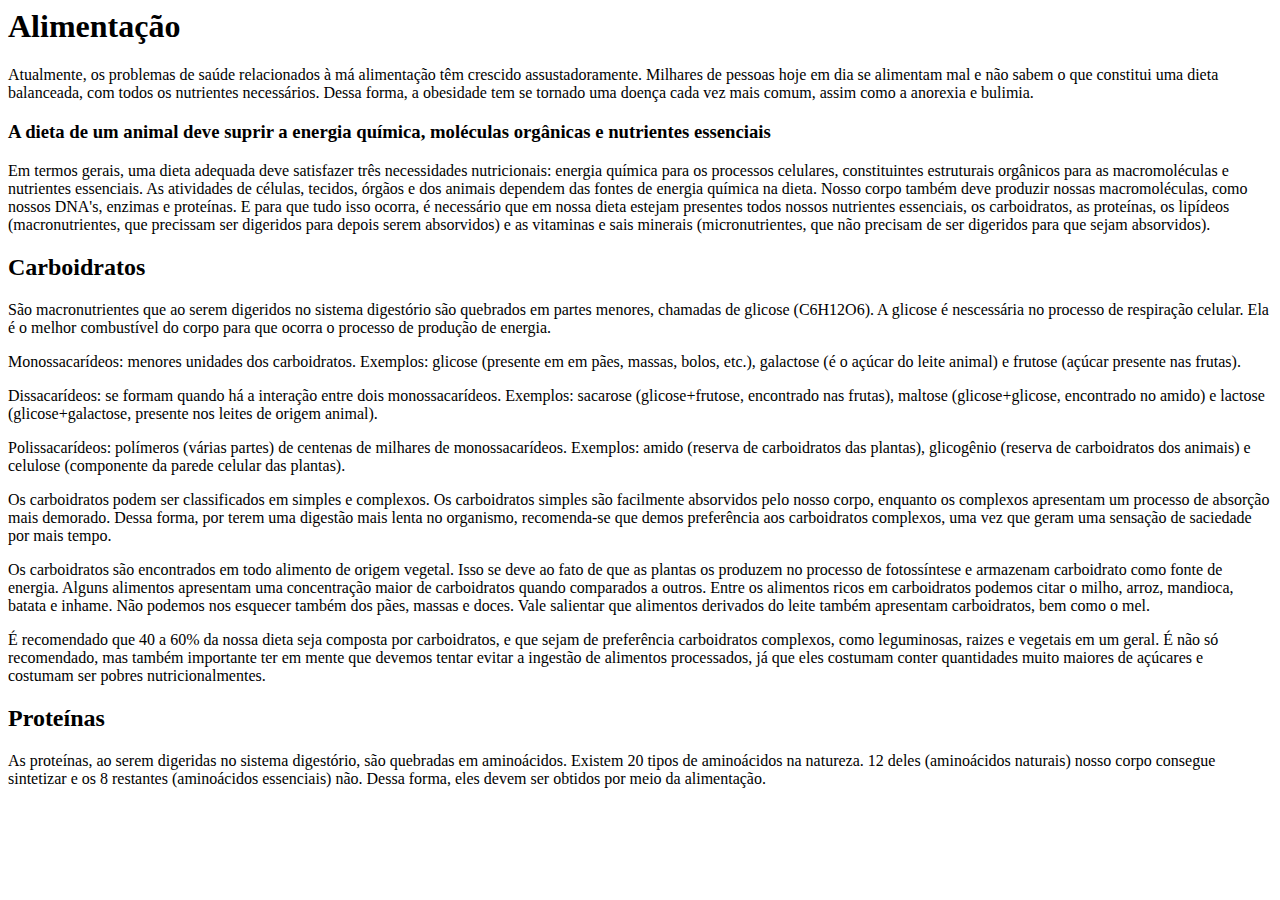
==== alimentacao/index.html @ 50980838 "Updates" ====
<html>
  <head>
    <title>Meu PrimeiroSite - Alimentação</title>
    <link
      href="https://fonts.googleapis.com/css2?family=Fira+Sans:ital,wght@0,400;0,600;0,900;1,400&display=swap"
      rel="stylesheet"
    />
    <link rel="stylesheet" href="estilo3.css" />
    <meta charset="utf-8" />
  </head>
  <body>
    <h1>Alimentação</h1>
    <p>
      Atualmente, os problemas de saúde relacionados à má alimentação têm
      crescido assustadoramente. Milhares de pessoas hoje em dia se alimentam
      mal e não sabem o que constitui uma dieta balanceada, com todos os
      nutrientes necessários. Dessa forma, a obesidade tem se tornado uma doença
      cada vez mais comum, assim como a anorexia e bulimia.
    </p>
    <h3>
      A dieta de um animal deve suprir a energia química, moléculas orgânicas e
      nutrientes essenciais
    </h3>
    <p>
      Em termos gerais, uma dieta adequada deve satisfazer três necessidades
      nutricionais: energia química para os processos celulares, constituintes
      estruturais orgânicos para as macromoléculas e nutrientes essenciais. As
      atividades de células, tecidos, órgãos e dos animais dependem das fontes
      de energia química na dieta. Nosso corpo também deve produzir nossas
      macromoléculas, como nossos DNA's, enzimas e proteínas. E para que tudo
      isso ocorra, é necessário que em nossa dieta estejam presentes todos
      nossos nutrientes essenciais, os carboidratos, as proteínas, os lipídeos
      (macronutrientes, que precissam ser digeridos para depois serem
      absorvidos) e as vitaminas e sais minerais (micronutrientes, que não
      precisam de ser digeridos para que sejam absorvidos).
    </p>
    <h2>Carboidratos</h2>
    <p>
      São macronutrientes que ao serem digeridos no sistema digestório são
      quebrados em partes menores, chamadas de glicose (C6H12O6). A glicose é
      nescessária no processo de respiração celular. Ela é o melhor combustível
      do corpo para que ocorra o processo de produção de energia.
    </p>
    <p>
      Monossacarídeos: menores unidades dos carboidratos. Exemplos: glicose
      (presente em em pães, massas, bolos, etc.), galactose (é o açúcar do leite
      animal) e frutose (açúcar presente nas frutas).
    </p>
    <p>
      Dissacarídeos: se formam quando há a interação entre dois monossacarídeos.
      Exemplos: sacarose (glicose+frutose, encontrado nas frutas), maltose
      (glicose+glicose, encontrado no amido) e lactose (glicose+galactose,
      presente nos leites de origem animal).
    </p>
    <p>
      Polissacarídeos: polímeros (várias partes) de centenas de milhares de
      monossacarídeos. Exemplos: amido (reserva de carboidratos das plantas),
      glicogênio (reserva de carboidratos dos animais) e celulose (componente da
      parede celular das plantas).
    </p>

    <p>
      Os carboidratos podem ser classificados em simples e complexos. Os
      carboidratos simples são facilmente absorvidos pelo nosso corpo, enquanto
      os complexos apresentam um processo de absorção mais demorado. Dessa
      forma, por terem uma digestão mais lenta no organismo, recomenda-se que
      demos preferência aos carboidratos complexos, uma vez que geram uma
      sensação de saciedade por mais tempo.
    </p>

    <p>
      Os carboidratos são encontrados em todo alimento de origem vegetal. Isso
      se deve ao fato de que as plantas os produzem no processo de fotossíntese
      e armazenam carboidrato como fonte de energia. Alguns alimentos apresentam
      uma concentração maior de carboidratos quando comparados a outros. Entre
      os alimentos ricos em carboidratos podemos citar o milho, arroz, mandioca,
      batata e inhame. Não podemos nos esquecer também dos pães, massas e doces.
      Vale salientar que alimentos derivados do leite também apresentam
      carboidratos, bem como o mel.
    </p>
    <p>
      É recomendado que 40 a 60% da nossa dieta seja composta por carboidratos,
      e que sejam de preferência carboidratos complexos, como leguminosas,
      raizes e vegetais em um geral. É não só recomendado, mas também importante
      ter em mente que devemos tentar evitar a ingestão de alimentos
      processados, já que eles costumam conter quantidades muito maiores de
      açúcares e costumam ser pobres nutricionalmentes.
    </p>
    <h2>Proteínas</h2>
    <p>
      As proteínas, ao serem digeridas no sistema digestório, são quebradas em
      aminoácidos. Existem 20 tipos de aminoácidos na natureza. 12 deles
      (aminoácidos naturais) nosso corpo consegue sintetizar e os 8 restantes
      (aminoácidos essenciais) não. Dessa forma, eles devem ser obtidos por meio
      da alimentação.
    </p>
  </body>
</html>
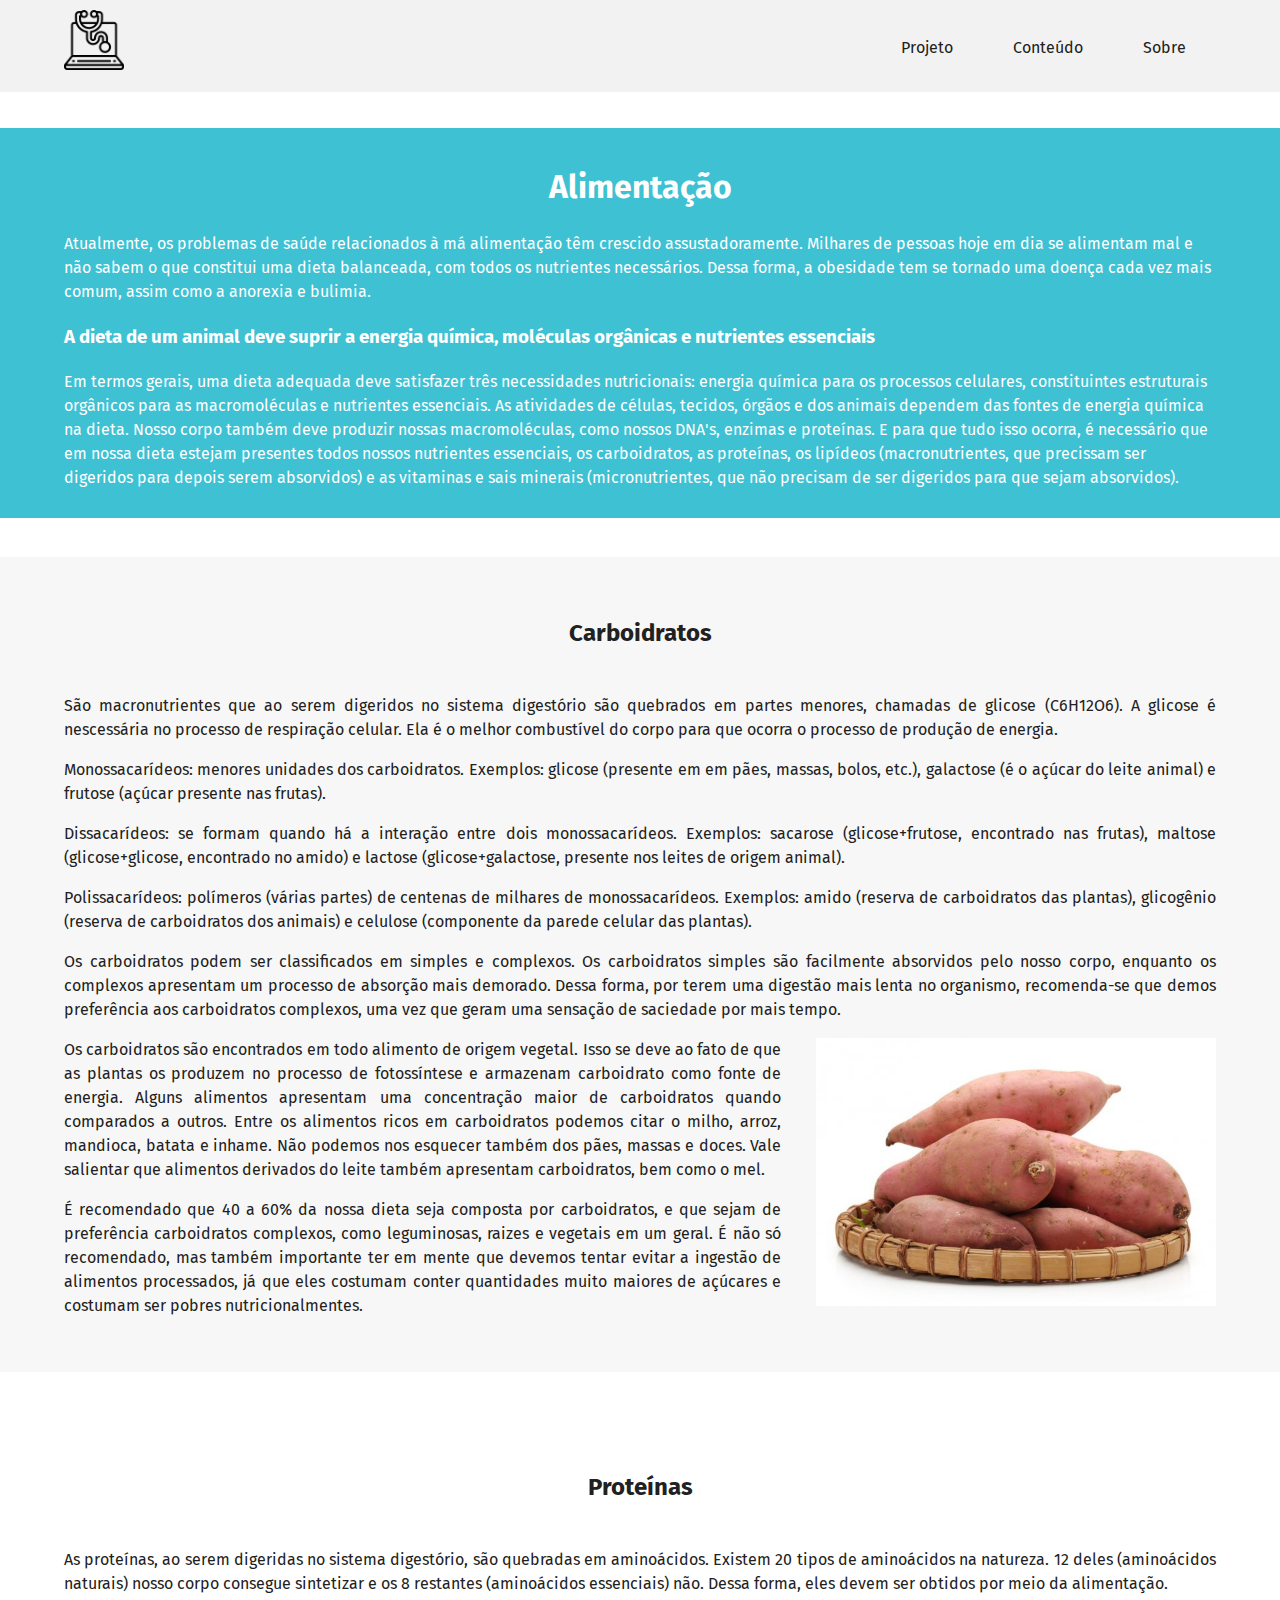
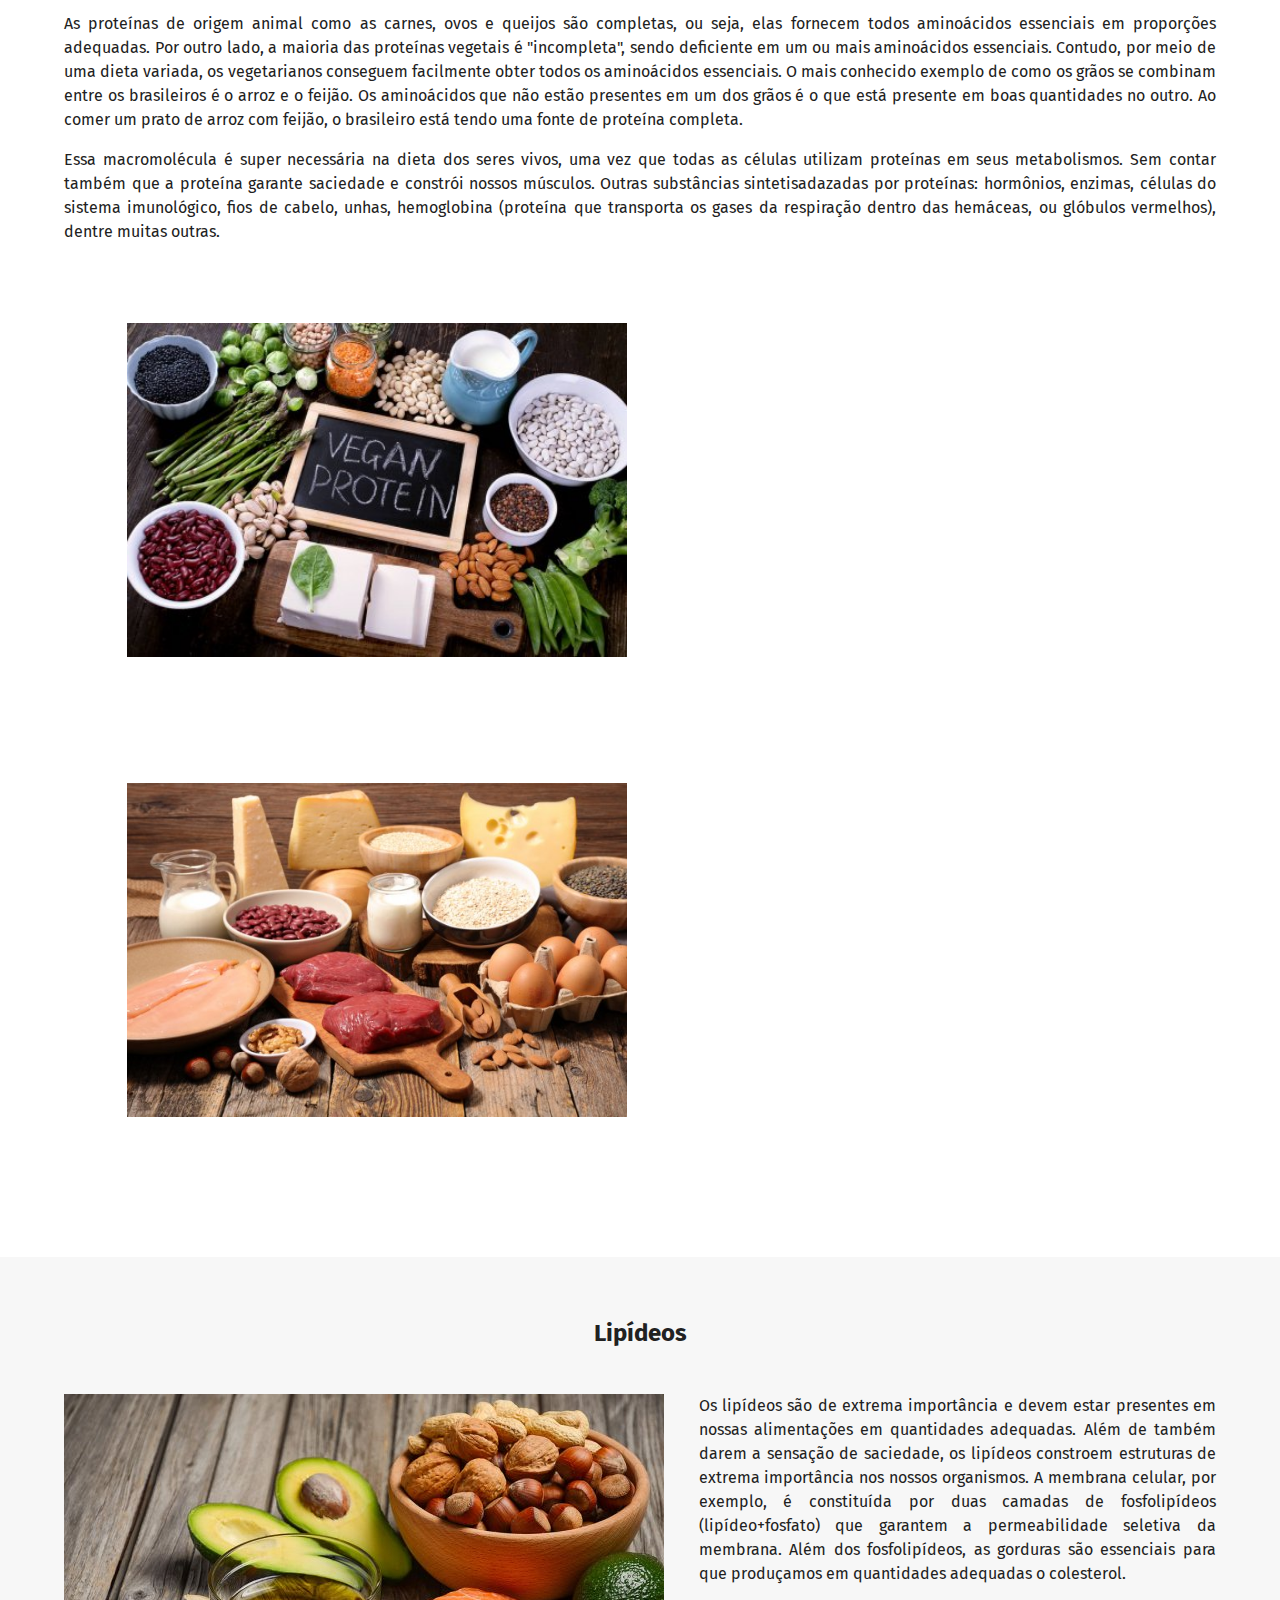
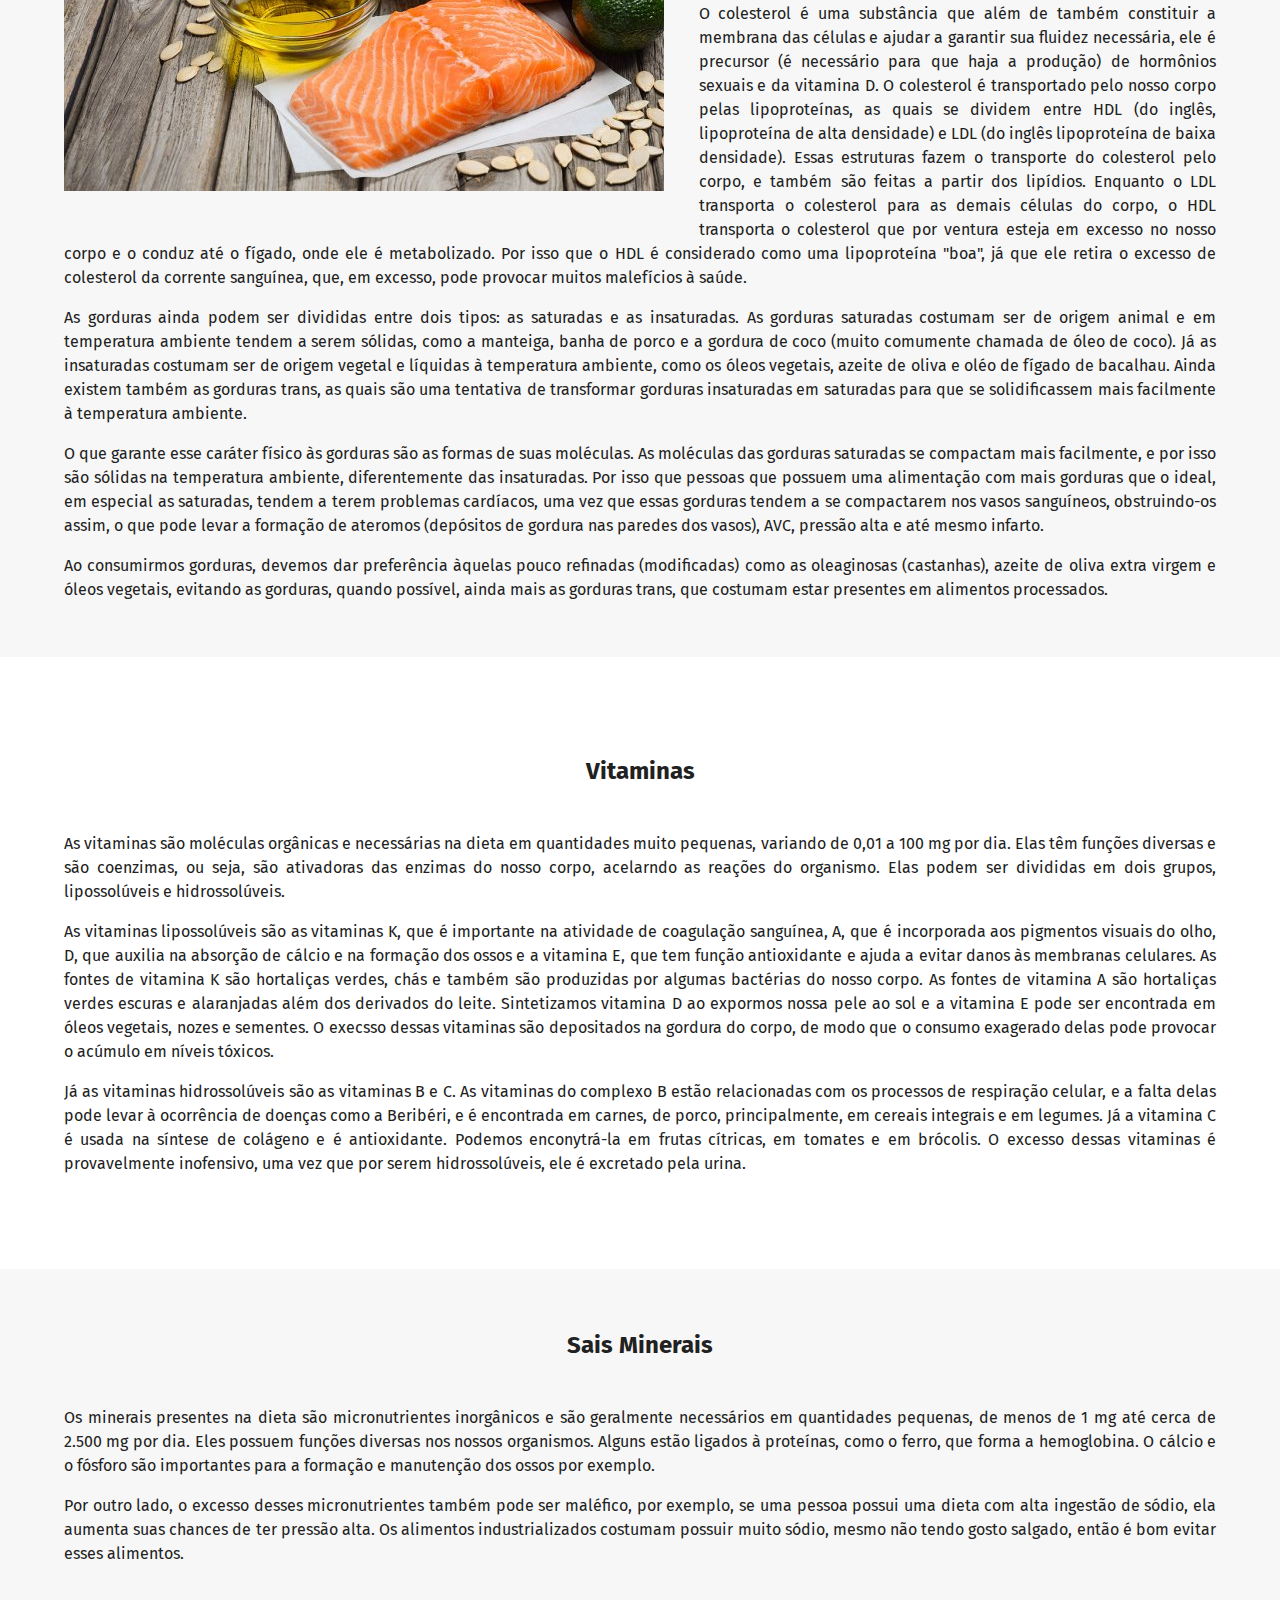
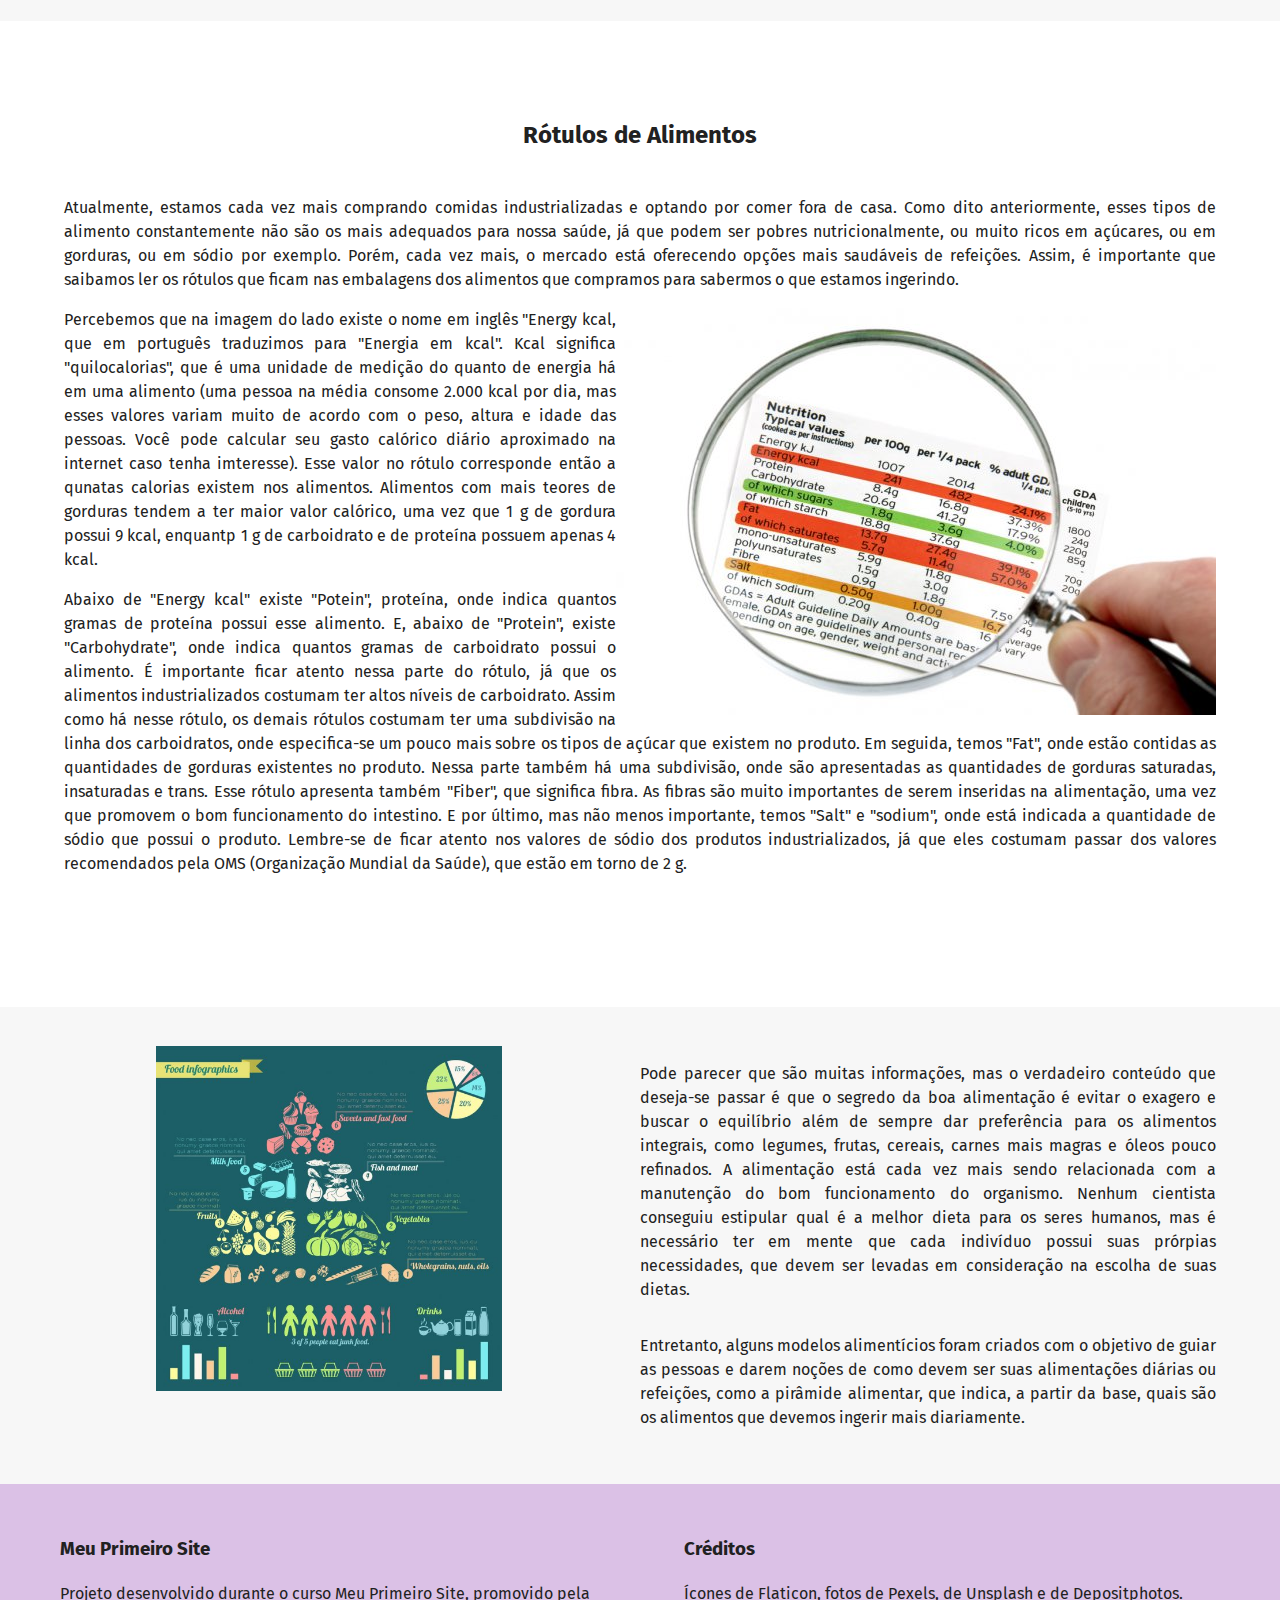
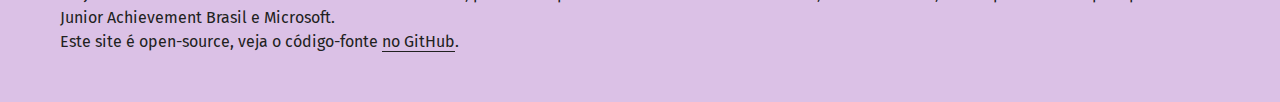
==== commit df80a34e: "teste" ====
--- a/alimentacao/index.html
+++ b/alimentacao/index.html
@@ -5,94 +5,344 @@
       href="https://fonts.googleapis.com/css2?family=Fira+Sans:ital,wght@0,400;0,600;0,900;1,400&display=swap"
       rel="stylesheet"
     />
-    <link rel="stylesheet" href="estilo3.css" />
+    <link rel="stylesheet" href="../main.css" />
+    <link rel="stylesheet" href="./alimentacao.css" />
     <meta charset="utf-8" />
   </head>
   <body>
-    <h1>Alimentação</h1>
-    <p>
-      Atualmente, os problemas de saúde relacionados à má alimentação têm
-      crescido assustadoramente. Milhares de pessoas hoje em dia se alimentam
-      mal e não sabem o que constitui uma dieta balanceada, com todos os
-      nutrientes necessários. Dessa forma, a obesidade tem se tornado uma doença
-      cada vez mais comum, assim como a anorexia e bulimia.
-    </p>
-    <h3>
-      A dieta de um animal deve suprir a energia química, moléculas orgânicas e
-      nutrientes essenciais
-    </h3>
-    <p>
-      Em termos gerais, uma dieta adequada deve satisfazer três necessidades
-      nutricionais: energia química para os processos celulares, constituintes
-      estruturais orgânicos para as macromoléculas e nutrientes essenciais. As
-      atividades de células, tecidos, órgãos e dos animais dependem das fontes
-      de energia química na dieta. Nosso corpo também deve produzir nossas
-      macromoléculas, como nossos DNA's, enzimas e proteínas. E para que tudo
-      isso ocorra, é necessário que em nossa dieta estejam presentes todos
-      nossos nutrientes essenciais, os carboidratos, as proteínas, os lipídeos
-      (macronutrientes, que precissam ser digeridos para depois serem
-      absorvidos) e as vitaminas e sais minerais (micronutrientes, que não
-      precisam de ser digeridos para que sejam absorvidos).
-    </p>
-    <h2>Carboidratos</h2>
-    <p>
-      São macronutrientes que ao serem digeridos no sistema digestório são
-      quebrados em partes menores, chamadas de glicose (C6H12O6). A glicose é
-      nescessária no processo de respiração celular. Ela é o melhor combustível
-      do corpo para que ocorra o processo de produção de energia.
-    </p>
-    <p>
-      Monossacarídeos: menores unidades dos carboidratos. Exemplos: glicose
-      (presente em em pães, massas, bolos, etc.), galactose (é o açúcar do leite
-      animal) e frutose (açúcar presente nas frutas).
-    </p>
-    <p>
-      Dissacarídeos: se formam quando há a interação entre dois monossacarídeos.
-      Exemplos: sacarose (glicose+frutose, encontrado nas frutas), maltose
-      (glicose+glicose, encontrado no amido) e lactose (glicose+galactose,
-      presente nos leites de origem animal).
-    </p>
-    <p>
-      Polissacarídeos: polímeros (várias partes) de centenas de milhares de
-      monossacarídeos. Exemplos: amido (reserva de carboidratos das plantas),
-      glicogênio (reserva de carboidratos dos animais) e celulose (componente da
-      parede celular das plantas).
-    </p>
+    <header>
+      <div>
+        <a href="/">
+          <img src="../logo.png" alt="Estetoscópio" id="logo" />
+        </a>
+      </div>
+      <ul id="menu">
+        <li><a href="#project">Projeto</a></li>
+        <li><a href="#options">Conteúdo</a></li>
+        <li><a href="#about">Sobre</a></li>
+      </ul>
+    </header>
+    <section id="alimentation">
+      <h1 class="center">Alimentação</h1>
+      <p>
+        Atualmente, os problemas de saúde relacionados à má alimentação têm
+        crescido assustadoramente. Milhares de pessoas hoje em dia se alimentam
+        mal e não sabem o que constitui uma dieta balanceada, com todos os
+        nutrientes necessários. Dessa forma, a obesidade tem se tornado uma
+        doença cada vez mais comum, assim como a anorexia e bulimia.
+      </p>
+      <h3>
+        A dieta de um animal deve suprir a energia química, moléculas orgânicas
+        e nutrientes essenciais
+      </h3>
+      <p>
+        Em termos gerais, uma dieta adequada deve satisfazer três necessidades
+        nutricionais: energia química para os processos celulares, constituintes
+        estruturais orgânicos para as macromoléculas e nutrientes essenciais. As
+        atividades de células, tecidos, órgãos e dos animais dependem das fontes
+        de energia química na dieta. Nosso corpo também deve produzir nossas
+        macromoléculas, como nossos DNA's, enzimas e proteínas. E para que tudo
+        isso ocorra, é necessário que em nossa dieta estejam presentes todos
+        nossos nutrientes essenciais, os carboidratos, as proteínas, os lipídeos
+        (macronutrientes, que precissam ser digeridos para depois serem
+        absorvidos) e as vitaminas e sais minerais (micronutrientes, que não
+        precisam de ser digeridos para que sejam absorvidos).
+      </p>
+    </section>
+    <section id="carb">
+      <h2 class="center">Carboidratos</h2>
+      <p>
+        São macronutrientes que ao serem digeridos no sistema digestório são
+        quebrados em partes menores, chamadas de glicose (C6H12O6). A glicose é
+        nescessária no processo de respiração celular. Ela é o melhor
+        combustível do corpo para que ocorra o processo de produção de energia.
+      </p>
+      <p>
+        Monossacarídeos: menores unidades dos carboidratos. Exemplos: glicose
+        (presente em em pães, massas, bolos, etc.), galactose (é o açúcar do
+        leite animal) e frutose (açúcar presente nas frutas).
+      </p>
+      <p>
+        Dissacarídeos: se formam quando há a interação entre dois
+        monossacarídeos. Exemplos: sacarose (glicose+frutose, encontrado nas
+        frutas), maltose (glicose+glicose, encontrado no amido) e lactose
+        (glicose+galactose, presente nos leites de origem animal).
+      </p>
+      <p>
+        Polissacarídeos: polímeros (várias partes) de centenas de milhares de
+        monossacarídeos. Exemplos: amido (reserva de carboidratos das plantas),
+        glicogênio (reserva de carboidratos dos animais) e celulose (componente
+        da parede celular das plantas).
+      </p>
 
-    <p>
-      Os carboidratos podem ser classificados em simples e complexos. Os
-      carboidratos simples são facilmente absorvidos pelo nosso corpo, enquanto
-      os complexos apresentam um processo de absorção mais demorado. Dessa
-      forma, por terem uma digestão mais lenta no organismo, recomenda-se que
-      demos preferência aos carboidratos complexos, uma vez que geram uma
-      sensação de saciedade por mais tempo.
-    </p>
+      <p>
+        Os carboidratos podem ser classificados em simples e complexos. Os
+        carboidratos simples são facilmente absorvidos pelo nosso corpo,
+        enquanto os complexos apresentam um processo de absorção mais demorado.
+        Dessa forma, por terem uma digestão mais lenta no organismo,
+        recomenda-se que demos preferência aos carboidratos complexos, uma vez
+        que geram uma sensação de saciedade por mais tempo.
+      </p>
+      <img
+        src="./sweet-potato.jpg"
+        alt="Batata Doce, uma fonte super saudável de carboidrato"
+      />
+      <p>
+        Os carboidratos são encontrados em todo alimento de origem vegetal. Isso
+        se deve ao fato de que as plantas os produzem no processo de
+        fotossíntese e armazenam carboidrato como fonte de energia. Alguns
+        alimentos apresentam uma concentração maior de carboidratos quando
+        comparados a outros. Entre os alimentos ricos em carboidratos podemos
+        citar o milho, arroz, mandioca, batata e inhame. Não podemos nos
+        esquecer também dos pães, massas e doces. Vale salientar que alimentos
+        derivados do leite também apresentam carboidratos, bem como o mel.
+      </p>
+      <p>
+        É recomendado que 40 a 60% da nossa dieta seja composta por
+        carboidratos, e que sejam de preferência carboidratos complexos, como
+        leguminosas, raizes e vegetais em um geral. É não só recomendado, mas
+        também importante ter em mente que devemos tentar evitar a ingestão de
+        alimentos processados, já que eles costumam conter quantidades muito
+        maiores de açúcares e costumam ser pobres nutricionalmentes.
+      </p>
+    </section>
+    <section id="protein">
+      <h2 class="center">Proteínas</h2>
+      <p>
+        As proteínas, ao serem digeridas no sistema digestório, são quebradas em
+        aminoácidos. Existem 20 tipos de aminoácidos na natureza. 12 deles
+        (aminoácidos naturais) nosso corpo consegue sintetizar e os 8 restantes
+        (aminoácidos essenciais) não. Dessa forma, eles devem ser obtidos por
+        meio da alimentação.
+      </p>
+      <p>
+        As proteínas de origem animal como as carnes, ovos e queijos são
+        completas, ou seja, elas fornecem todos aminoácidos essenciais em
+        proporções adequadas. Por outro lado, a maioria das proteínas vegetais é
+        "incompleta", sendo deficiente em um ou mais aminoácidos essenciais.
+        Contudo, por meio de uma dieta variada, os vegetarianos conseguem
+        facilmente obter todos os aminoácidos essenciais. O mais conhecido
+        exemplo de como os grãos se combinam entre os brasileiros é o arroz e o
+        feijão. Os aminoácidos que não estão presentes em um dos grãos é o que
+        está presente em boas quantidades no outro. Ao comer um prato de arroz
+        com feijão, o brasileiro está tendo uma fonte de proteína completa.
+      </p>
+      <p>
+        Essa macromolécula é super necessária na dieta dos seres vivos, uma vez
+        que todas as células utilizam proteínas em seus metabolismos. Sem contar
+        também que a proteína garante saciedade e constrói nossos músculos.
+        Outras substâncias sintetisadazadas por proteínas: hormônios, enzimas,
+        células do sistema imunológico, fios de cabelo, unhas, hemoglobina
+        (proteína que transporta os gases da respiração dentro das hemáceas, ou
+        glóbulos vermelhos), dentre muitas outras.
+      </p>
+      <img
+        src="./vegan-protein.jpg"
+        alt="Fontes de proteína de origem vegetal"
+      />
+      <img src="./protein.jpg" alt="Fontes de proteína de origem animal" />
+    </section>
+    <section id="fat">
+      <h2 class="center">Lipídeos</h2>
+      <img src="./fat.jpg" alt="Fontes saudáveis de gorduras" />
+      <p>
+        Os lipídeos são de extrema importância e devem estar presentes em nossas
+        alimentações em quantidades adequadas. Além de também darem a sensação
+        de saciedade, os lipídeos constroem estruturas de extrema importância
+        nos nossos organismos. A membrana celular, por exemplo, é constituída
+        por duas camadas de fosfolipídeos (lipídeo+fosfato) que garantem a
+        permeabilidade seletiva da membrana. Além dos fosfolipídeos, as gorduras
+        são essenciais para que produçamos em quantidades adequadas o
+        colesterol.
+      </p>
+      <p>
+        O colesterol é uma substância que além de também constituir a membrana
+        das células e ajudar a garantir sua fluidez necessária, ele é precursor
+        (é necessário para que haja a produção) de hormônios sexuais e da
+        vitamina D. O colesterol é transportado pelo nosso corpo pelas
+        lipoproteínas, as quais se dividem entre HDL (do inglês, lipoproteína de
+        alta densidade) e LDL (do inglês lipoproteína de baixa densidade). Essas
+        estruturas fazem o transporte do colesterol pelo corpo, e também são
+        feitas a partir dos lipídios. Enquanto o LDL transporta o colesterol
+        para as demais células do corpo, o HDL transporta o colesterol que por
+        ventura esteja em excesso no nosso corpo e o conduz até o fígado, onde
+        ele é metabolizado. Por isso que o HDL é considerado como uma
+        lipoproteína "boa", já que ele retira o excesso de colesterol da
+        corrente sanguínea, que, em excesso, pode provocar muitos malefícios à
+        saúde.
+      </p>
+      <p>
+        As gorduras ainda podem ser divididas entre dois tipos: as saturadas e
+        as insaturadas. As gorduras saturadas costumam ser de origem animal e em
+        temperatura ambiente tendem a serem sólidas, como a manteiga, banha de
+        porco e a gordura de coco (muito comumente chamada de óleo de coco). Já
+        as insaturadas costumam ser de origem vegetal e líquidas à temperatura
+        ambiente, como os óleos vegetais, azeite de oliva e oléo de fígado de
+        bacalhau. Ainda existem também as gorduras trans, as quais são uma
+        tentativa de transformar gorduras insaturadas em saturadas para que se
+        solidificassem mais facilmente à temperatura ambiente.
+      </p>
+      <p>
+        O que garante esse caráter físico às gorduras são as formas de suas
+        moléculas. As moléculas das gorduras saturadas se compactam mais
+        facilmente, e por isso são sólidas na temperatura ambiente,
+        diferentemente das insaturadas. Por isso que pessoas que possuem uma
+        alimentação com mais gorduras que o ideal, em especial as saturadas,
+        tendem a terem problemas cardíacos, uma vez que essas gorduras tendem a
+        se compactarem nos vasos sanguíneos, obstruindo-os assim, o que pode
+        levar a formação de ateromos (depósitos de gordura nas paredes dos
+        vasos), AVC, pressão alta e até mesmo infarto.
+      </p>
+      <p>
+        Ao consumirmos gorduras, devemos dar preferência àquelas pouco refinadas
+        (modificadas) como as oleaginosas (castanhas), azeite de oliva extra
+        virgem e óleos vegetais, evitando as gorduras, quando possível, ainda
+        mais as gorduras trans, que costumam estar presentes em alimentos
+        processados.
+      </p>
+    </section>
+    <section id="vitamin">
+      <h2 class="center">Vitaminas</h2>
+      <p>
+        As vitaminas são moléculas orgânicas e necessárias na dieta em
+        quantidades muito pequenas, variando de 0,01 a 100 mg por dia. Elas têm
+        funções diversas e são coenzimas, ou seja, são ativadoras das enzimas do
+        nosso corpo, acelarndo as reações do organismo. Elas podem ser divididas
+        em dois grupos, lipossolúveis e hidrossolúveis.
+      </p>
 
-    <p>
-      Os carboidratos são encontrados em todo alimento de origem vegetal. Isso
-      se deve ao fato de que as plantas os produzem no processo de fotossíntese
-      e armazenam carboidrato como fonte de energia. Alguns alimentos apresentam
-      uma concentração maior de carboidratos quando comparados a outros. Entre
-      os alimentos ricos em carboidratos podemos citar o milho, arroz, mandioca,
-      batata e inhame. Não podemos nos esquecer também dos pães, massas e doces.
-      Vale salientar que alimentos derivados do leite também apresentam
-      carboidratos, bem como o mel.
-    </p>
-    <p>
-      É recomendado que 40 a 60% da nossa dieta seja composta por carboidratos,
-      e que sejam de preferência carboidratos complexos, como leguminosas,
-      raizes e vegetais em um geral. É não só recomendado, mas também importante
-      ter em mente que devemos tentar evitar a ingestão de alimentos
-      processados, já que eles costumam conter quantidades muito maiores de
-      açúcares e costumam ser pobres nutricionalmentes.
-    </p>
-    <h2>Proteínas</h2>
-    <p>
-      As proteínas, ao serem digeridas no sistema digestório, são quebradas em
-      aminoácidos. Existem 20 tipos de aminoácidos na natureza. 12 deles
-      (aminoácidos naturais) nosso corpo consegue sintetizar e os 8 restantes
-      (aminoácidos essenciais) não. Dessa forma, eles devem ser obtidos por meio
-      da alimentação.
-    </p>
+      <p>
+        As vitaminas lipossolúveis são as vitaminas K, que é importante na
+        atividade de coagulação sanguínea, A, que é incorporada aos pigmentos
+        visuais do olho, D, que auxilia na absorção de cálcio e na formação dos
+        ossos e a vitamina E, que tem função antioxidante e ajuda a evitar danos
+        às membranas celulares. As fontes de vitamina K são hortaliças verdes,
+        chás e também são produzidas por algumas bactérias do nosso corpo. As
+        fontes de vitamina A são hortaliças verdes escuras e alaranjadas além
+        dos derivados do leite. Sintetizamos vitamina D ao expormos nossa pele
+        ao sol e a vitamina E pode ser encontrada em óleos vegetais, nozes e
+        sementes. O execsso dessas vitaminas são depositados na gordura do
+        corpo, de modo que o consumo exagerado delas pode provocar o acúmulo em
+        níveis tóxicos.
+      </p>
+      <p>
+        Já as vitaminas hidrossolúveis são as vitaminas B e C. As vitaminas do
+        complexo B estão relacionadas com os processos de respiração celular, e
+        a falta delas pode levar à ocorrência de doenças como a Beribéri, e é
+        encontrada em carnes, de porco, principalmente, em cereais integrais e
+        em legumes. Já a vitamina C é usada na síntese de colágeno e é
+        antioxidante. Podemos enconytrá-la em frutas cítricas, em tomates e em
+        brócolis. O excesso dessas vitaminas é provavelmente inofensivo, uma vez
+        que por serem hidrossolúveis, ele é excretado pela urina.
+      </p>
+    </section>
+    <section id="mineral">
+      <h2 class="center">Sais Minerais</h2>
+      <p>
+        Os minerais presentes na dieta são micronutrientes inorgânicos e são
+        geralmente necessários em quantidades pequenas, de menos de 1 mg até
+        cerca de 2.500 mg por dia. Eles possuem funções diversas nos nossos
+        organismos. Alguns estão ligados à proteínas, como o ferro, que forma a
+        hemoglobina. O cálcio e o fósforo são importantes para a formação e
+        manutenção dos ossos por exemplo.
+      </p>
+      <p>
+        Por outro lado, o excesso desses micronutrientes também pode ser
+        maléfico, por exemplo, se uma pessoa possui uma dieta com alta ingestão
+        de sódio, ela aumenta suas chances de ter pressão alta. Os alimentos
+        industrializados costumam possuir muito sódio, mesmo não tendo gosto
+        salgado, então é bom evitar esses alimentos.
+      </p>
+    </section>
+    <section id="nutrition-label">
+      <h2 class="center">Rótulos de Alimentos</h2>
+      <p>
+        Atualmente, estamos cada vez mais comprando comidas industrializadas e
+        optando por comer fora de casa. Como dito anteriormente, esses tipos de
+        alimento constantemente não são os mais adequados para nossa saúde, já
+        que podem ser pobres nutricionalmente, ou muito ricos em açúcares, ou em
+        gorduras, ou em sódio por exemplo. Porém, cada vez mais, o mercado está
+        oferecendo opções mais saudáveis de refeições. Assim, é importante que
+        saibamos ler os rótulos que ficam nas embalagens dos alimentos que
+        compramos para sabermos o que estamos ingerindo.
+      </p>
+      <img src="./rotulos.jpg" alt="Imagem de um Rótulo" />
+      <p>
+        Percebemos que na imagem do lado existe o nome em inglês "Energy kcal,
+        que em português traduzimos para "Energia em kcal". Kcal significa
+        "quilocalorias", que é uma unidade de medição do quanto de energia há em
+        uma alimento (uma pessoa na média consome 2.000 kcal por dia, mas esses
+        valores variam muito de acordo com o peso, altura e idade das pessoas.
+        Você pode calcular seu gasto calórico diário aproximado na internet caso
+        tenha imteresse). Esse valor no rótulo corresponde então a qunatas
+        calorias existem nos alimentos. Alimentos com mais teores de gorduras
+        tendem a ter maior valor calórico, uma vez que 1 g de gordura possui 9
+        kcal, enquantp 1 g de carboidrato e de proteína possuem apenas 4 kcal.
+      </p>
+      <p>
+        Abaixo de "Energy kcal" existe "Potein", proteína, onde indica quantos
+        gramas de proteína possui esse alimento. E, abaixo de "Protein", existe
+        "Carbohydrate", onde indica quantos gramas de carboidrato possui o
+        alimento. É importante ficar atento nessa parte do rótulo, já que os
+        alimentos industrializados costumam ter altos níveis de carboidrato.
+        Assim como há nesse rótulo, os demais rótulos costumam ter uma
+        subdivisão na linha dos carboidratos, onde especifica-se um pouco mais
+        sobre os tipos de açúcar que existem no produto. Em seguida, temos
+        "Fat", onde estão contidas as quantidades de gorduras existentes no
+        produto. Nessa parte também há uma subdivisão, onde são apresentadas as
+        quantidades de gorduras saturadas, insaturadas e trans. Esse rótulo
+        apresenta também "Fiber", que significa fibra. As fibras são muito
+        importantes de serem inseridas na alimentação, uma vez que promovem o
+        bom funcionamento do intestino. E por último, mas não menos importante,
+        temos "Salt" e "sodium", onde está indicada a quantidade de sódio que
+        possui o produto. Lembre-se de ficar atento nos valores de sódio dos
+        produtos industrializados, já que eles costumam passar dos valores
+        recomendados pela OMS (Organização Mundial da Saúde), que estão em torno
+        de 2 g.
+      </p>
+    </section>
+    <section id="final">
+      <img src="./piramide-alimentar.jpg" alt="Pirâmide Alimentar" />
+      <p>
+        Pode parecer que são muitas informações, mas o verdadeiro conteúdo que
+        deseja-se passar é que o segredo da boa alimentação é evitar o exagero e
+        buscar o equilíbrio além de sempre dar preferência para os alimentos
+        integrais, como legumes, frutas, cereais, carnes mais magras e óleos
+        pouco refinados. A alimentação está cada vez mais sendo relacionada com
+        a manutenção do bom funcionamento do organismo. Nenhum cientista
+        conseguiu estipular qual é a melhor dieta para os seres humanos, mas é
+        necessário ter em mente que cada indivíduo possui suas prórpias
+        necessidades, que devem ser levadas em consideração na escolha de suas
+        dietas.
+      </p>
+      <p>
+        Entretanto, alguns modelos alimentícios foram criados com o objetivo de
+        guiar as pessoas e darem noções de como devem ser suas alimentações
+        diárias ou refeições, como a pirâmide alimentar, que indica, a partir da
+        base, quais são os alimentos que devemos ingerir mais diariamente.
+      </p>
+    </section>
+    <footer class="footer">
+      <section class="footer-section">
+        <h3>Meu Primeiro Site</h3>
+        <p>
+          Projeto desenvolvido durante o curso Meu Primeiro Site, promovido pela
+          Junior Achievement Brasil e Microsoft. <br />
+          Este site é open-source, veja o código-fonte
+          <a
+            href="https://github.com/lsabela/my-first-site"
+            target="_blank"
+            rel="noopener noreferrer"
+            >no GitHub</a
+          >.
+        </p>
+      </section>
+      <section class="footer-section">
+        <h3>Créditos</h3>
+        <p>
+          Ícones de Flaticon, fotos de Pexels, de Unsplash e de Depositphotos.
+        </p>
+      </section>
+    </footer>
   </body>
 </html>
--- a/main.css
+++ b/main.css
@@ -0,0 +1,97 @@
+:root {
+  --header-height: 90px;
+  --header-bottom-space: 0px;
+}
+html,
+body {
+  margin: 0;
+}
+body {
+  color: #212121;
+  line-height: 1.5;
+  font-family: 'Fira Sans', sans-serif;
+  padding-top: calc(var(--header-height) + var(--header-bottom-space));
+}
+header {
+  background-color: #f2f2f2;
+  color: #212121;
+  height: --var(header-height);
+  position: fixed;
+  top: 0;
+  width: 100%;
+  z-index: 10;
+}
+header a {
+  text-decoration: none;
+  color: #212121;
+  transition: 150ms;
+}
+header a:hover {
+  color: #6d6a6a;
+}
+#logo {
+  width: 60px;
+  position: absolute;
+  top: 10px;
+  margin-left: 5%;
+}
+#menu {
+  float: right;
+  margin-right: 5%;
+  text-decoration-style: none;
+}
+#menu li {
+  padding: 10 20 10 20;
+  list-style: none;
+  margin: 10px;
+  height: 20px;
+  float: left;
+}
+.footer {
+  background-color: #dbc1e6;
+  padding: 2rem 1rem;
+  display: flex;
+  justify-content: space-around;
+  color: #212121;
+}
+.footer .footer-section {
+  width: 43%;
+}
+.footer a {
+  text-decoration: none;
+  color: #212121;
+  border-bottom: solid 1px #212121;
+  transition: linear 150ms;
+}
+.footer a:hover {
+  color: #dbc1e6;
+  box-shadow: inset 0 -31px 0 0px #212121;
+}
+@media all and (max-width: 780px) {
+  #menu {
+    visibility: hidden;
+  }
+  .column,
+  .columntres {
+    display: block;
+    width: 80%;
+    padding: 0;
+    margin: 10px;
+    float: none;
+  }
+  #logodiv {
+    width: 100%;
+    position: relative;
+    text-align: center;
+  }
+  #logo {
+    margin-left: 0;
+    transform: translateX(-35%);
+  }
+  #footer-section {
+    display: block;
+  }
+  .aboutme {
+    display: block;
+  }
+}
--- a/alimentacao/alimentacao.css
+++ b/alimentacao/alimentacao.css
@@ -0,0 +1,94 @@
+body {
+  margin-top: 3%;
+}
+.center {
+  text-align: center;
+}
+#alimentation {
+  color: white;
+  background-color: #3dc1d3;
+  padding: 1% 5%;
+}
+#carb {
+  padding: 3% 5%;
+  margin: 3% 0;
+  background-color: #f7f7f7;
+  text-align: justify;
+}
+#carb h2 {
+  padding-bottom: 2%;
+}
+#carb img {
+  width: 400px;
+  float: right;
+  padding: 0 0 3% 3%;
+}
+#protein {
+  padding: 3% 5%;
+  margin: 3% 0;
+  text-align: justify;
+}
+#protein h2 {
+  padding-bottom: 2%;
+}
+#protein img {
+  padding: 5.5%;
+  width: 500px;
+}
+#fat {
+  padding: 3% 5%;
+  margin: 3% 0;
+  background-color: #f7f7f7;
+  text-align: justify;
+}
+#fat h2 {
+  padding-bottom: 2%;
+}
+#fat img {
+  float: left;
+  margin: 0 3% 3% 0;
+}
+#vitamin {
+  padding: 3% 5%;
+  margin: 3% 0;
+  text-align: justify;
+}
+#vitamin h2 {
+  padding-bottom: 2%;
+}
+#mineral {
+  padding: 3% 5%;
+  margin: 3% 0;
+  background-color: #f7f7f7;
+  text-align: justify;
+}
+#mineral h2 {
+  padding-bottom: 2%;
+}
+#nutrition-label {
+  padding: 3% 5%;
+  margin: 3% 0;
+  text-align: justify;
+}
+#nutrition-label h2 {
+  padding-bottom: 2%;
+}
+#nutrition-label img {
+  float: right;
+}
+#final {
+  padding: 3% 5%;
+  margin: 3% 0 0 0;
+  background-color: #f7f7f7;
+  text-align: justify;
+  float: right;
+}
+#final img {
+  width: 30%;
+  float: left;
+  padding-left: 8%;
+}
+#final p {
+  width: 50%;
+  float: right;
+}
